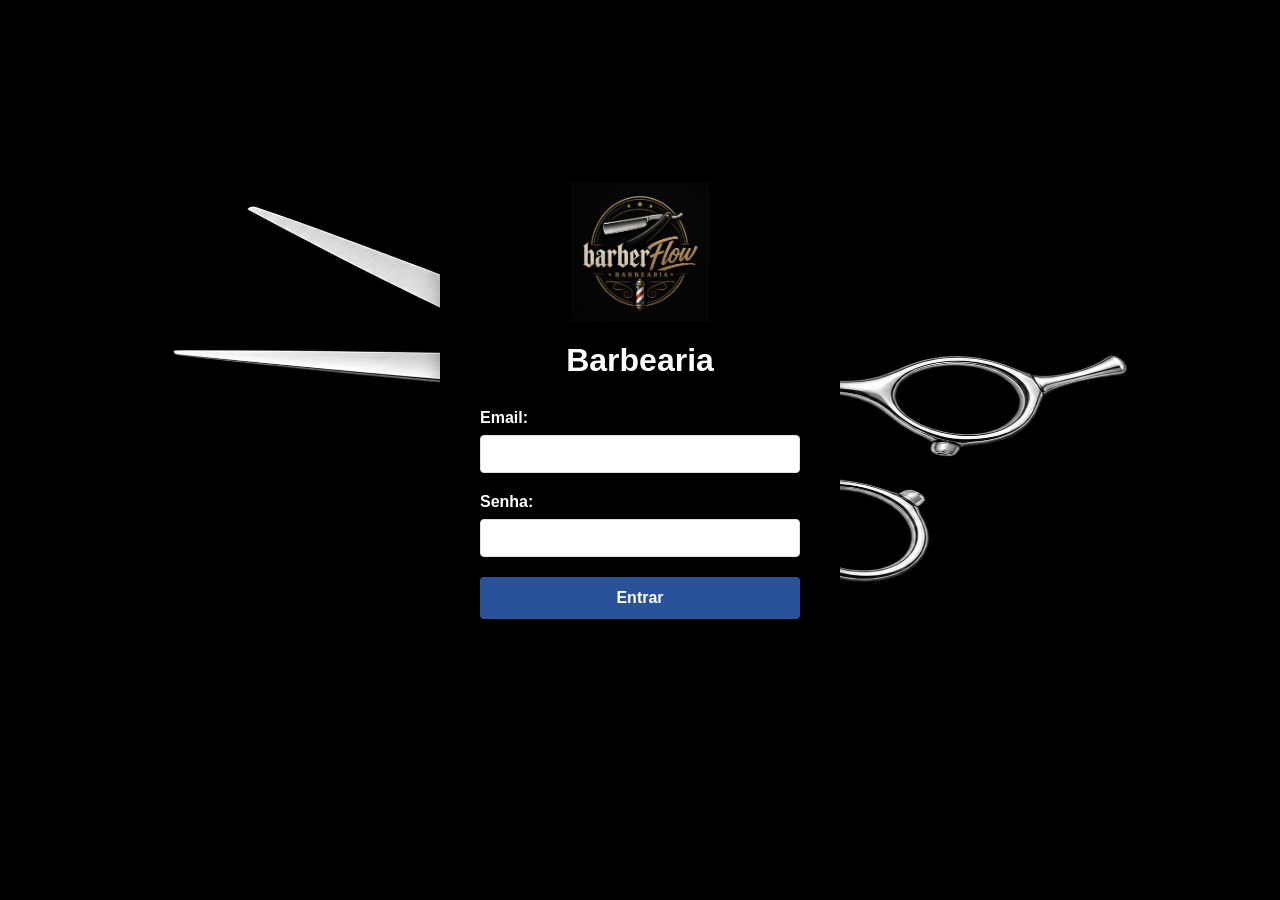
==== agendamento.html @ 97471f7d "Separação dos arquivos concluida" ====
<!DOCTYPE html>
<html lang="pt-BR">

<head>
    <meta charset="UTF-8">
    <meta name="viewport" content="width=device-width, initial-scale=1.0">
    <title>Novo Agendamento - Barbearia</title>
    <link href="assents/CSS/agendamento.css" rel="stylesheet">
</head>

<body>
    <header>
        <h1>Barbearia - Novo Agendamento</h1>
    </header>

    <div class="container">
        <h2>Agendar Serviço</h2>

        <form id="formAgendamento">
            <div>
                <label for="nome" style="color: white;">Nome:</label>
                <input type="text" id="nome" required>
            </div>

            <div>
                <label for="servico" style="color: white;">Serviço:</label>
                <select id="servico" required>
                    <option value="">Selecione um serviço</option>
                    <option value="corte">Corte</option>
                    <option value="barba">Barba</option>
                    <option value="corte_barba">Corte + Barba</option>
                </select>
            </div>

            <div>
                <label for="data" style="color: white;">Data:</label>
                <input type="date" id="data" required>
            </div>

            <div>
                <label for="hora" style="color: white;">Horário:</label>
                <input type="time" id="hora" required>
            </div>

            <div>
                <label for="telefone">Telefone:</label>
                <input type="tel" id="telefone" required placeholder="(63) 99999-9999">
            </div>

            <div class="botoes">
                <button type="submit" class="btn-agendar">Confirmar Agendamento</button>
                <button type="button" class="btn-voltar" onclick="window.location.href='dashboard.html'">Voltar</button>
            </div>
        </form>

        <p id="mensagem"></p>
    </div>

    <script src="assents/JS/agendamento.js"></script>

</body>

</html>
---- assents/CSS/agendamento.css ----
body {
            font-family: Arial, sans-serif;
            background-color: black;
            background-image: url(../imagens/tesoura3.png);
            background-size: 90% 60%;
            background-repeat: no-repeat;
            background-position: center;
        }

        header {
            background-color:  #8B0000;
            color: white;
            padding: 20px;
            text-align: center;
            box-shadow: 0 2px 5px rgba(0, 0, 0, 0.1);
        }

        .container {
            max-width: 500px;
            margin: 30px auto;
            background-color: black;
            padding: 30px;
            border-radius: 8px;
            box-shadow: 0 2px 10px rgba(0,0,0,0.1);
            color: white;
        }

        h2 {
            color: #3030dd;
            margin-bottom: 20px;
        }

        form div {
            margin-bottom: 20px;
        }

        label {
            display: block;
            margin-bottom: 8px;
            color: #333;
            font-weight: bold;
        }

        input,
        select {
            width: 100%;
            padding: 10px;
            border: 1px solid #ddd;
            border-radius: 4px;
            font-size: 14px;
        }

        input:focus,
        select:focus {
            outline: none;
            border-color: #2a5298;
        }

        .botoes {
            display: flex;
            gap: 10px;
        }

        button {
            flex: 1;
            padding: 12px;
            border: none;
            border-radius: 4px;
            cursor: pointer;
            font-size: 16px;
            font-weight: bold;
        }

        .btn-agendar {
            background-color: #28a745;
            color: white;
        }

        .btn-agendar:hover {
            background-color: #218838;
        }

        .btn-voltar {
            background-color: #6c757d;
            color: white;
        }

        .btn-voltar:hover {
            background-color: #5a6268;
        }

        .mensagem {
            margin-top: 15px;
            padding: 10px;
            border-radius: 4px;
            text-align: center;
        }

        .erro {
            background-color: #f8d7da;
            color: #721c24;
        }

        .sucesso {
            background-color: #d4edda;
            color: #155724;
        }
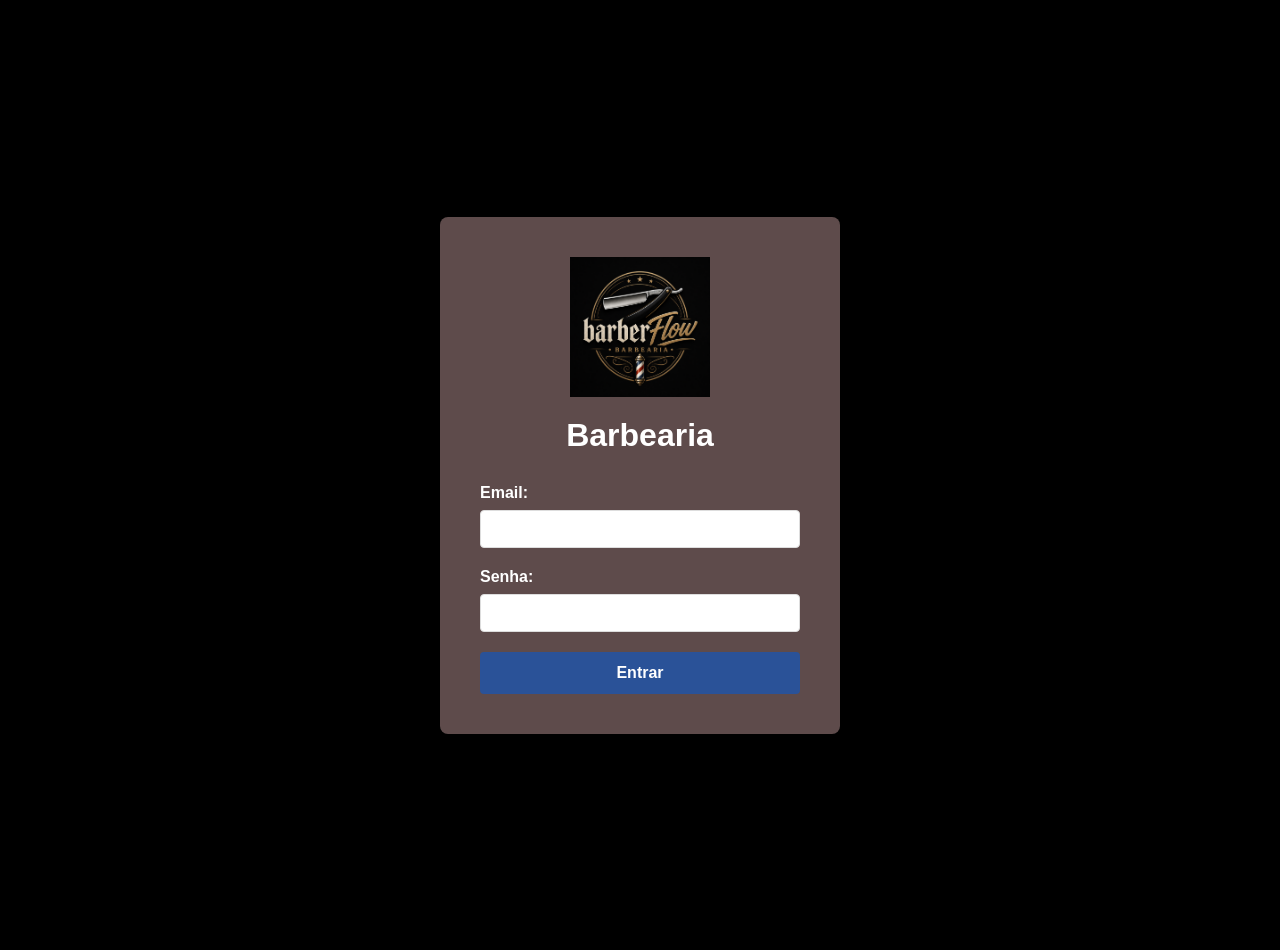
==== commit b4db7d08: "estetica inicial" ====
--- a/agendamento.html
+++ b/agendamento.html
@@ -44,7 +44,7 @@
 
             <div>
                 <label for="telefone">Telefone:</label>
-                <input type="tel" id="telefone" required placeholder="(63) 99999-9999">
+                <input type="tel" id="telefone" required placeholder="(DDD) *****-****">
             </div>
 
             <div class="botoes">
--- a/assents/CSS/agendamento.css
+++ b/assents/CSS/agendamento.css
@@ -1,14 +1,14 @@
  body {
             font-family: Arial, sans-serif;
             background-color: black;
-            background-image: url(../imagens/tesoura3.png);
-            background-size: 90% 60%;
+            background-image: url(../imagens/fundo\ nv.jpg);
+            background-size: 100% 148%;
             background-repeat: no-repeat;
             background-position: center;
         }
 
         header {
-            background-color:  #8B0000;
+            background-color:   #eb232370;
             color: white;
             padding: 20px;
             text-align: center;
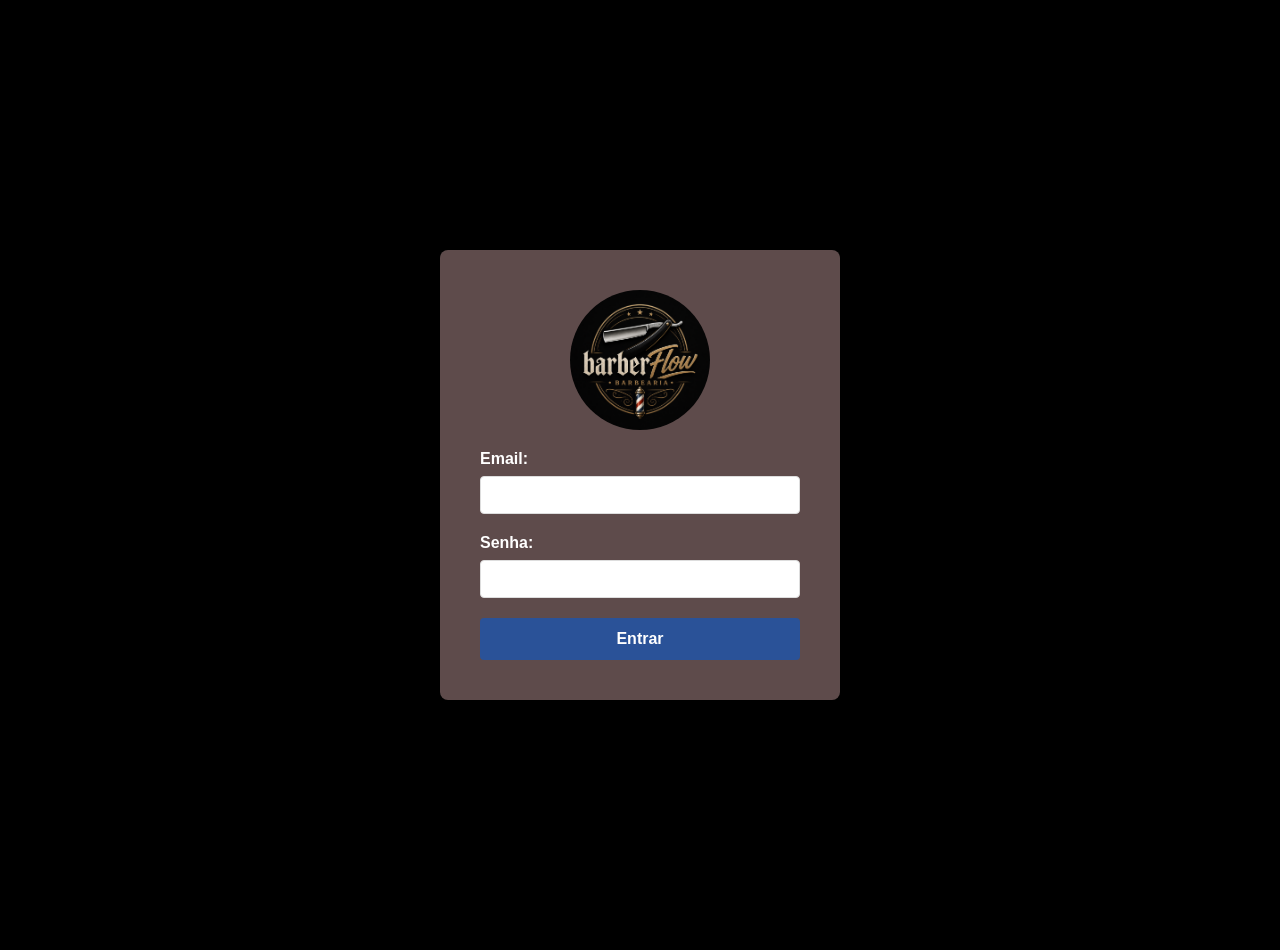
==== commit 43e68c96: "Dando um trato no projeto" ====
--- a/agendamento.html
+++ b/agendamento.html
@@ -5,12 +5,12 @@
     <meta charset="UTF-8">
     <meta name="viewport" content="width=device-width, initial-scale=1.0">
     <title>Novo Agendamento - Barbearia</title>
-    <link href="assents/CSS/agendamento.css" rel="stylesheet">
+    <link href="assets/CSS/agendamento.css" rel="stylesheet">
 </head>
 
 <body>
     <header>
-        <h1>Barbearia - Novo Agendamento</h1>
+        <h1>BarberFlow - Novo Agendamento</h1>
     </header>
 
     <div class="container">
@@ -56,7 +56,7 @@
         <p id="mensagem"></p>
     </div>
 
-    <script src="assents/JS/agendamento.js"></script>
+    <script src="assets/JS/agendamento.js"></script>
 
 </body>
 
--- a/assets/CSS/agendamento.css
+++ b/assets/CSS/agendamento.css
@@ -0,0 +1,115 @@
+* {
+  box-sizing: border-box;
+  margin: 0;
+  padding: 0;
+}
+
+body {
+  font-family: Arial, sans-serif;
+  background-color: black;
+  background-image: url(../imagens/fundo\ nv.jpg);
+  background-size: 100% 148%;
+  background-repeat: no-repeat;
+  background-position: center;
+}
+
+header {
+  background-color: #eb232370;
+  color: white;
+  padding: 20px;
+  text-align: center;
+  box-shadow: 0 2px 5px rgba(0, 0, 0, 0.1);
+}
+
+.container {
+  max-width: 500px;
+  margin: 30px auto;
+  background-color: black;
+  padding: 30px;
+  border-radius: 8px;
+  box-shadow: 0 2px 10px rgba(0, 0, 0, 0.1);
+  color: white;
+}
+
+h2 {
+  color: #3030dd;
+  margin-bottom: 20px;
+  text-align: center;
+}
+
+form div {
+  margin-bottom: 20px;
+}
+
+label {
+  display: block;
+  margin-bottom: 8px;
+  color: #333;
+  font-weight: bold;
+}
+
+input,
+select {
+    width: 100%;
+    padding: 10px;
+    border: 1px solid #ddd;
+    border-radius: 4px;
+    font-size: 14px;
+    box-sizing: border-box;
+}
+
+input:focus,
+select:focus {
+  outline: none;
+  border-color: #2a5298;
+}
+
+.botoes {
+  display: flex;
+  gap: 10px;
+}
+
+button {
+  flex: 1;
+  padding: 12px;
+  border: none;
+  border-radius: 4px;
+  cursor: pointer;
+  font-size: 16px;
+  font-weight: bold;
+}
+
+.btn-agendar {
+  background-color: #28a745;
+  color: white;
+}
+
+.btn-agendar:hover {
+  background-color: #218838;
+}
+
+.btn-voltar {
+  background-color: #6c757d;
+  color: white;
+}
+
+.btn-voltar:hover {
+  background-color: #5a6268;
+}
+
+.mensagem {
+  margin-top: 15px;
+  padding: 10px;
+  border-radius: 4px;
+  text-align: center;
+}
+
+.erro {
+  background-color: #f8d7da;
+  color: #721c24;
+}
+
+.sucesso {
+  background-color: #d4edda;
+  color: #155724;
+}
